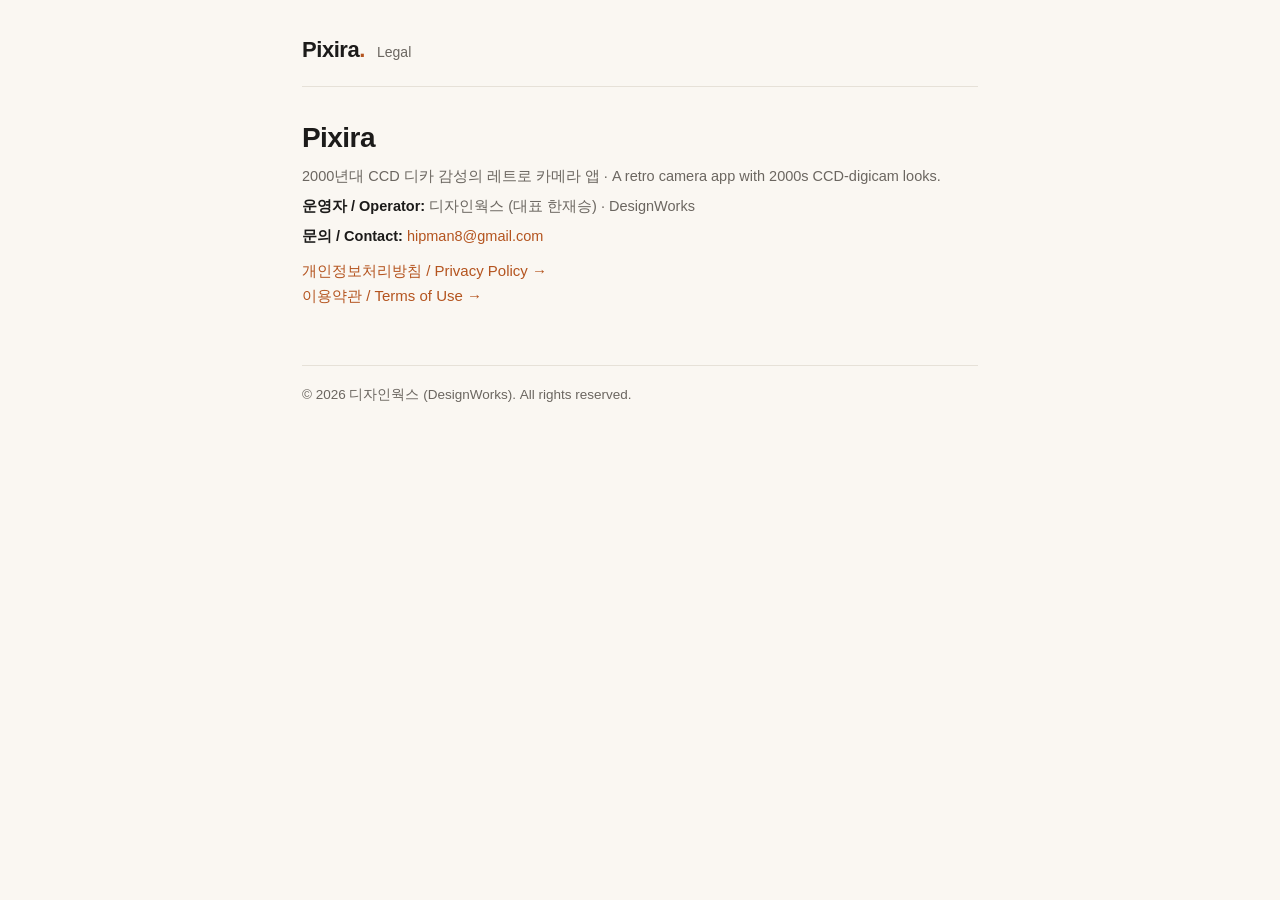
==== index.html @ 65d92a30 "Add Pixira privacy policy and terms of use Static legal pages for the Pixira iOS app (DesignWorks). " ====
<!DOCTYPE html>
<html lang="ko">
<head>
<meta charset="utf-8">
<meta name="viewport" content="width=device-width, initial-scale=1">
<meta name="robots" content="noindex">
<title>Pixira — Legal</title>
<link rel="stylesheet" href="style.css">
</head>
<body>
<div class="wrap">
  <header class="site">
    <span class="brand">Pixira<span class="dot">.</span></span>
    <span class="tag">Legal</span>
  </header>

  <h1>Pixira</h1>
  <p class="meta">2000년대 CCD 디카 감성의 레트로 카메라 앱 · A retro camera app with 2000s CCD-digicam looks.</p>
  <p class="meta"><strong>운영자 / Operator:</strong> 디자인웍스 (대표 한재승) · DesignWorks</p>
  <p class="meta"><strong>문의 / Contact:</strong> <a href="mailto:hipman8@gmail.com">hipman8@gmail.com</a></p>

  <nav class="links">
    <a href="privacy">개인정보처리방침 / Privacy Policy →</a><br>
    <a href="terms">이용약관 / Terms of Use →</a>
  </nav>

  <footer class="site">
    © 2026 디자인웍스 (DesignWorks). All rights reserved.
  </footer>
</div>
</body>
</html>
---- style.css ----
:root {
  --ink: #1c1b1a;
  --muted: #6b6660;
  --line: #e6e1d8;
  --bg: #faf7f2;
  --card: #ffffff;
  --accent: #b4541f;
}
* { box-sizing: border-box; }
html { -webkit-text-size-adjust: 100%; }
body {
  margin: 0;
  background: var(--bg);
  color: var(--ink);
  font-family: -apple-system, BlinkMacSystemFont, "Segoe UI", "Apple SD Gothic Neo",
    "Noto Sans KR", Roboto, Helvetica, Arial, sans-serif;
  line-height: 1.65;
  font-size: 17px;
}
.wrap { max-width: 720px; margin: 0 auto; padding: 32px 22px 80px; }
header.site {
  display: flex; align-items: baseline; gap: 12px;
  padding-bottom: 18px; margin-bottom: 28px; border-bottom: 1px solid var(--line);
}
.brand { font-weight: 800; font-size: 22px; letter-spacing: -0.02em; }
.brand .dot { color: var(--accent); }
.tag { color: var(--muted); font-size: 14px; }
h1 { font-size: 28px; letter-spacing: -0.02em; margin: 8px 0 4px; }
h2 { font-size: 15px; text-transform: uppercase; letter-spacing: 0.08em; color: var(--muted);
  margin: 40px 0 10px; }
h3 { font-size: 18px; margin: 26px 0 6px; }
p, li { color: #2c2a27; }
ul { padding-left: 20px; }
li { margin: 5px 0; }
.meta { color: var(--muted); font-size: 14.5px; margin: 0 0 6px; }
.meta strong { color: var(--ink); }
.divider { height: 1px; background: var(--line); border: 0; margin: 40px 0; }
a { color: var(--accent); text-decoration: none; }
a:hover { text-decoration: underline; }
nav.links { margin-top: 10px; font-size: 15px; }
nav.links a { margin-right: 16px; }
footer.site { margin-top: 56px; padding-top: 18px; border-top: 1px solid var(--line);
  color: var(--muted); font-size: 13.5px; }
.lang-label { display: inline-block; font-size: 12px; font-weight: 700; color: var(--accent);
  border: 1px solid var(--line); border-radius: 999px; padding: 2px 10px; margin: 30px 0 0; }
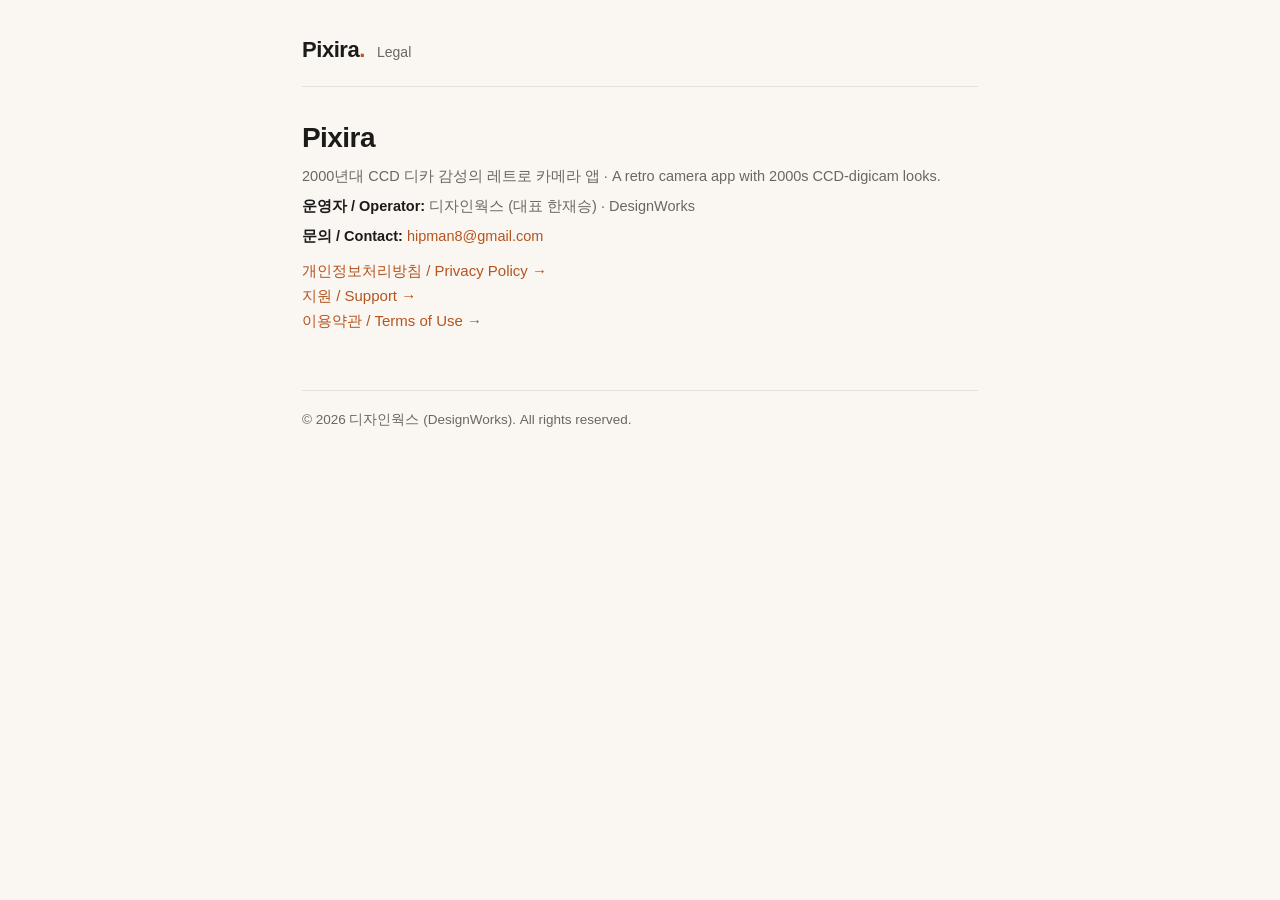
==== commit cf9767d7: "Add Pixira support page" ====
--- a/index.html
+++ b/index.html
@@ -21,6 +21,7 @@
 
   <nav class="links">
     <a href="privacy">개인정보처리방침 / Privacy Policy →</a><br>
+    <a href="support">지원 / Support →</a><br>
     <a href="terms">이용약관 / Terms of Use →</a>
   </nav>
 
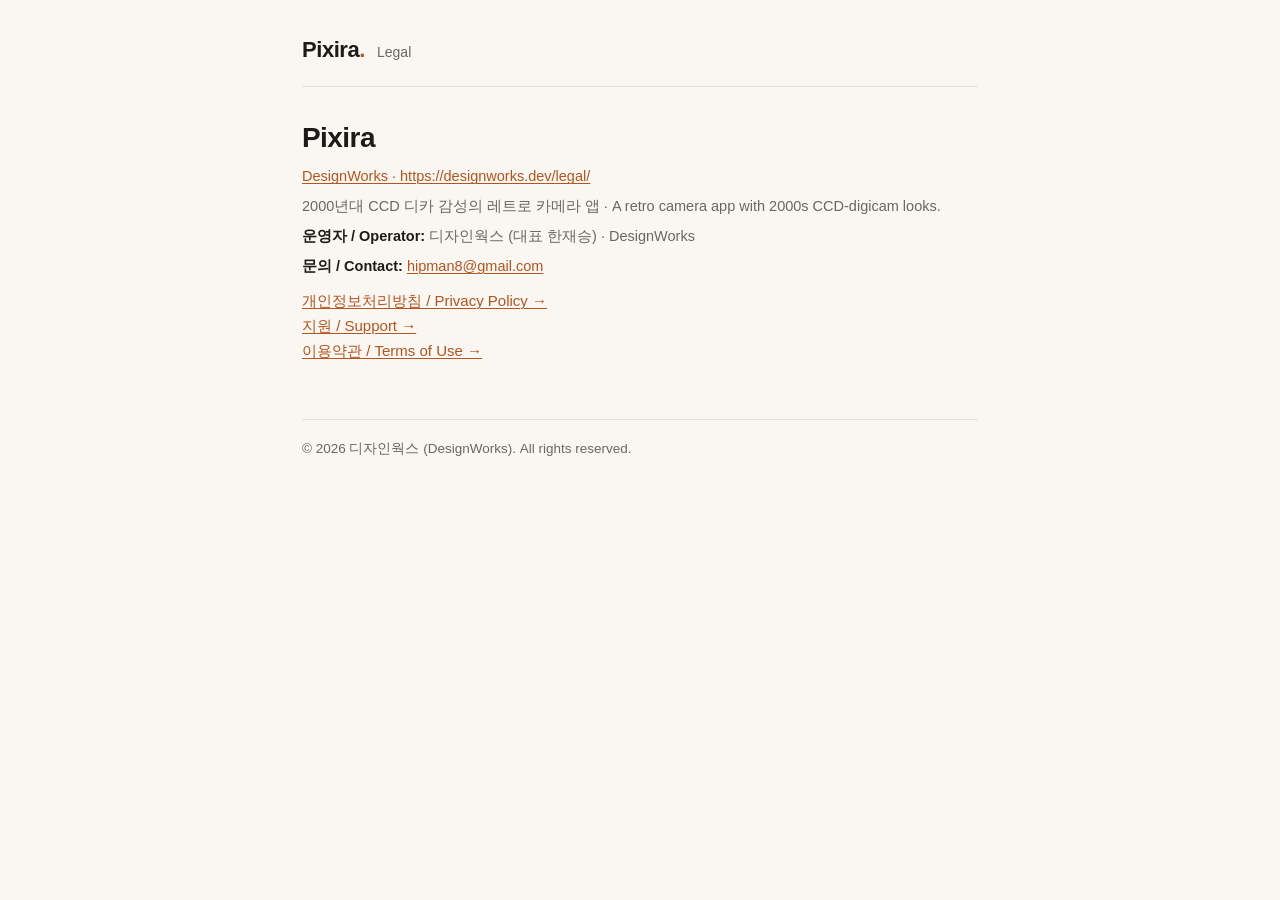
==== commit a246caea: "Link legacy policy pages to DesignWorks and align purchase information" ====
--- a/index.html
+++ b/index.html
@@ -6,6 +6,7 @@
 <meta name="robots" content="noindex">
 <title>Pixira — Legal</title>
 <link rel="stylesheet" href="style.css">
+<link rel="canonical" href="https://designworks.dev/legal/">
 </head>
 <body>
 <div class="wrap">
@@ -14,7 +15,7 @@
     <span class="tag">Legal</span>
   </header>
 
-  <h1>Pixira</h1>
+  <h1>Pixira</h1><p class="meta"><a href="https://designworks.dev/legal/">DesignWorks · https://designworks.dev/legal/</a></p>
   <p class="meta">2000년대 CCD 디카 감성의 레트로 카메라 앱 · A retro camera app with 2000s CCD-digicam looks.</p>
   <p class="meta"><strong>운영자 / Operator:</strong> 디자인웍스 (대표 한재승) · DesignWorks</p>
   <p class="meta"><strong>문의 / Contact:</strong> <a href="mailto:hipman8@gmail.com">hipman8@gmail.com</a></p>
--- a/style.css
+++ b/style.css
@@ -8,6 +8,7 @@
 }
 * { box-sizing: border-box; }
 html { -webkit-text-size-adjust: 100%; }
+html { scroll-behavior: smooth; }
 body {
   margin: 0;
   background: var(--bg);
@@ -35,11 +36,71 @@
 .meta { color: var(--muted); font-size: 14.5px; margin: 0 0 6px; }
 .meta strong { color: var(--ink); }
 .divider { height: 1px; background: var(--line); border: 0; margin: 40px 0; }
-a { color: var(--accent); text-decoration: none; }
+a {
+  color: var(--accent);
+  text-decoration: underline;
+  text-decoration-thickness: 0.08em;
+  text-underline-offset: 0.16em;
+}
 a:hover { text-decoration: underline; }
+.brand,
+.language-nav a { text-decoration: none; }
+a:focus-visible { outline: 3px solid var(--accent); outline-offset: 3px; border-radius: 4px; }
 nav.links { margin-top: 10px; font-size: 15px; }
 nav.links a { margin-right: 16px; }
 footer.site { margin-top: 56px; padding-top: 18px; border-top: 1px solid var(--line);
   color: var(--muted); font-size: 13.5px; }
 .lang-label { display: inline-block; font-size: 12px; font-weight: 700; color: var(--accent);
   border: 1px solid var(--line); border-radius: 999px; padding: 2px 10px; margin: 30px 0 0; }
+.language-nav {
+  display: flex;
+  flex-wrap: wrap;
+  gap: 8px;
+  margin: 28px 0 18px;
+  padding: 16px;
+  border: 1px solid var(--line);
+  border-radius: 14px;
+  background: var(--card);
+}
+.language-nav a {
+  display: inline-flex;
+  align-items: center;
+  min-height: 44px;
+  padding: 8px 12px;
+  border: 1px solid var(--line);
+  border-radius: 999px;
+  line-height: 1.25;
+  background: var(--bg);
+}
+.policy-language {
+  scroll-margin-top: 20px;
+  overflow-wrap: anywhere;
+  padding-top: 18px;
+  margin-top: 34px;
+  border-top: 1px solid var(--line);
+}
+.policy-language h2 {
+  color: var(--accent);
+  font-size: 23px;
+  text-transform: none;
+  letter-spacing: normal;
+  margin: 10px 0 4px;
+}
+.localized-meta {
+  color: var(--muted);
+  font-size: 14px;
+  margin: 0 0 20px;
+}
+.back-to-languages { margin-top: 28px; font-size: 14px; }
+[dir="rtl"] { text-align: right; }
+[dir="rtl"] ul { padding-right: 20px; padding-left: 0; }
+@media (max-width: 480px) {
+  .wrap { padding: 24px 16px 64px; }
+  .tag { display: none; }
+  h1 { font-size: 25px; }
+  .language-nav { padding: 12px; gap: 6px; }
+  .language-nav a { flex: 1 1 auto; justify-content: center; }
+}
+@media (prefers-reduced-motion: reduce) {
+  html { scroll-behavior: auto; }
+}
